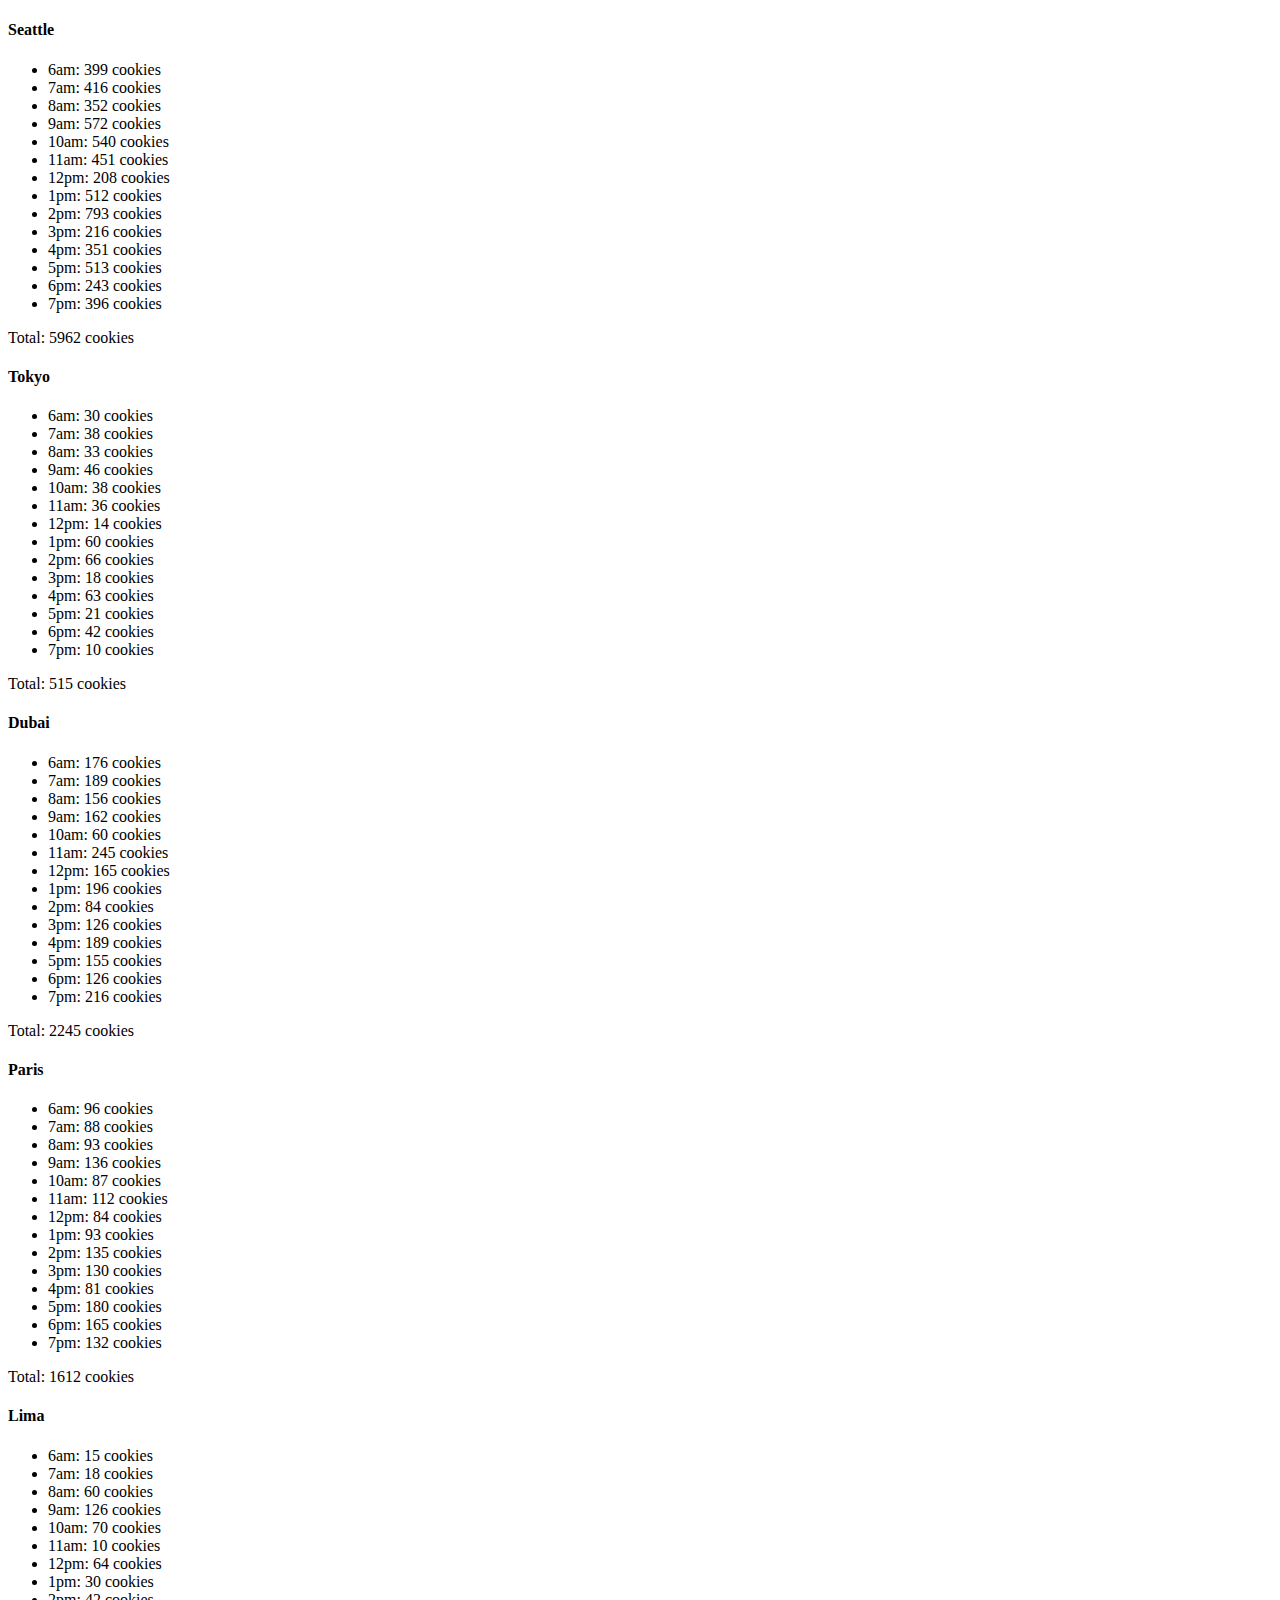
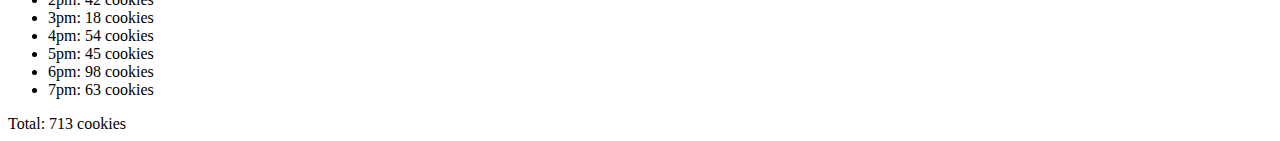
==== lab07.html @ 38e67e12 "create objects using constructor" ====
<!DOCTYPE html>
<html lang="en">
<head>
    <meta charset="UTF-8">
    <meta name="viewport" content="width=device-width, initial-scale=1.0">
    <meta http-equiv="X-UA-Compatible" content="ie=edge">
    <title>Sales</title>
</head>
<body>
    <p class="storess"></p>
    <p id="sulcontainer"></p>
    <li id="stotal"></li>

    <p class="storess"></p>
    <p id="tulcontainer"></p>
    <li id="ttotal"></li>


    <p class="storess"></p>
    <p id="dulcontainer"></p>
    <li id="dtotal"></li>

    <p class="storess"></p>
    <p id="pulcontainer"></p>
    <li id="ptotal"></li>


    <p class="storess"></p>
    <p id="lulcontainer"></p>
    <li id="ltotal"></li>


<script src="js/lab07.js"></script>
</body>
</html>
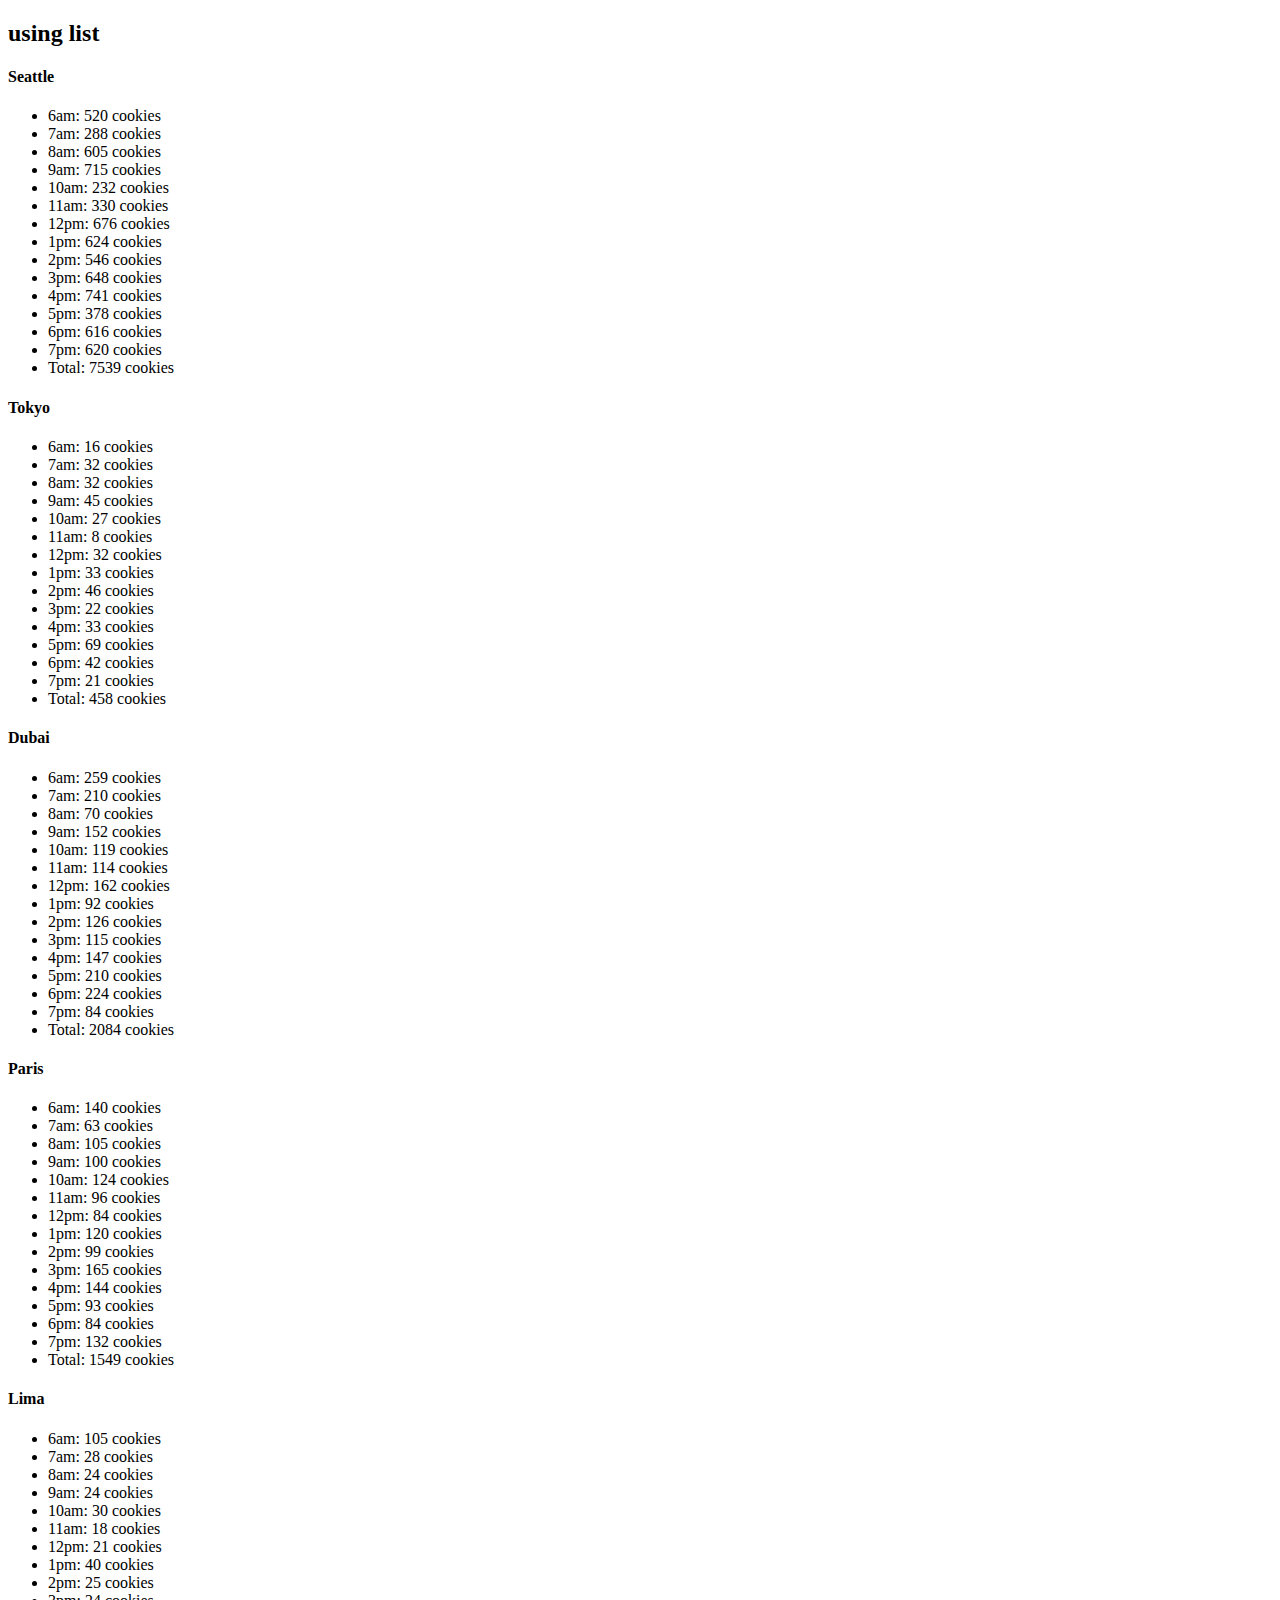
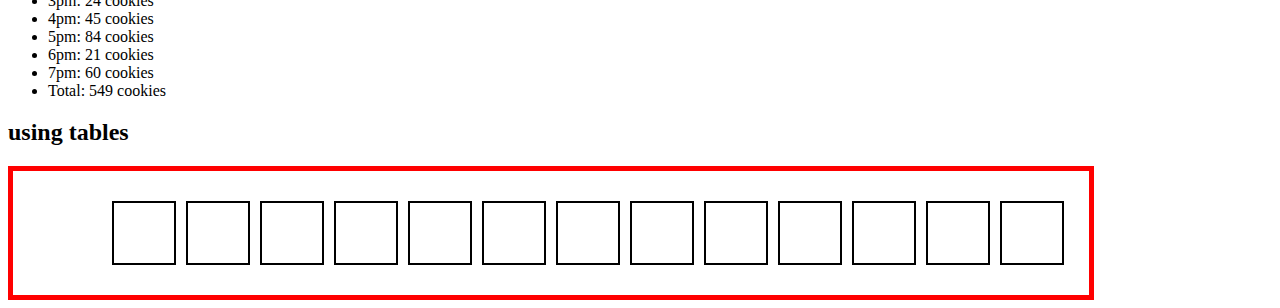
==== commit 289be063: "add lab07" ====
--- a/lab07.html
+++ b/lab07.html
@@ -5,30 +5,35 @@
     <meta name="viewport" content="width=device-width, initial-scale=1.0">
     <meta http-equiv="X-UA-Compatible" content="ie=edge">
     <title>Sales</title>
+    <link rel="stylesheet" href="css/style.css">
 </head>
 <body>
-    <p class="storess"></p>
-    <p id="sulcontainer"></p>
-    <li id="stotal"></li>
+    <div class="container">
+            <h2>using list</h2>
+            <p class="storess"></p>
+            <p id="sulcontainer"></p>
+            <!-- <li id="stotal"></li> -->
 
-    <p class="storess"></p>
-    <p id="tulcontainer"></p>
-    <li id="ttotal"></li>
+            <p class="storess"></p>
+            <p id="tulcontainer"></p>
+            <!-- <li id="ttotal"></li> -->
 
+            <p class="storess"></p>
+            <p id="dulcontainer"></p>
+            <!-- <li id="dtotal"></li> -->
 
-    <p class="storess"></p>
-    <p id="dulcontainer"></p>
-    <li id="dtotal"></li>
+            <p class="storess"></p>
+            <p id="pulcontainer"></p>
+            <!-- <li id="ptotal"></li> -->
+        
+            <p class="storess"></p>
+            <p id="lulcontainer"></p>
+            <!-- <li id="ltotal"></li> -->
+    </div>
+    
 
-    <p class="storess"></p>
-    <p id="pulcontainer"></p>
-    <li id="ptotal"></li>
-
-
-    <p class="storess"></p>
-    <p id="lulcontainer"></p>
-    <li id="ltotal"></li>
-
+    <h2>using tables</h2>
+    <div id="containers"></div>
 
 <script src="js/lab07.js"></script>
 </body>
--- a/css/style.css
+++ b/css/style.css
@@ -0,0 +1,30 @@
+
+.tablestyle{
+    border: 5px solid red;
+    padding: 15px;
+    /* background-color: blue; */
+    /* width: 400px; */
+    border-collapse:separate; 
+    border-spacing:10px 15px;
+}
+.tabledata{
+    /* background-color: blue; */
+    border: 2px solid black;
+    padding: 30px;
+    margin:20px;
+}
+.tablerow{
+    /* background-color: yellow; */
+    /* border: 2px solid yellow; */
+    margin: 10px;
+    width:100%;
+    height: 20px;
+    /* padding: 10px; */
+}
+#trss{
+    background-color: green;
+    border: 2px solid black;
+}
+#empty{
+    visibility: hidden;
+}
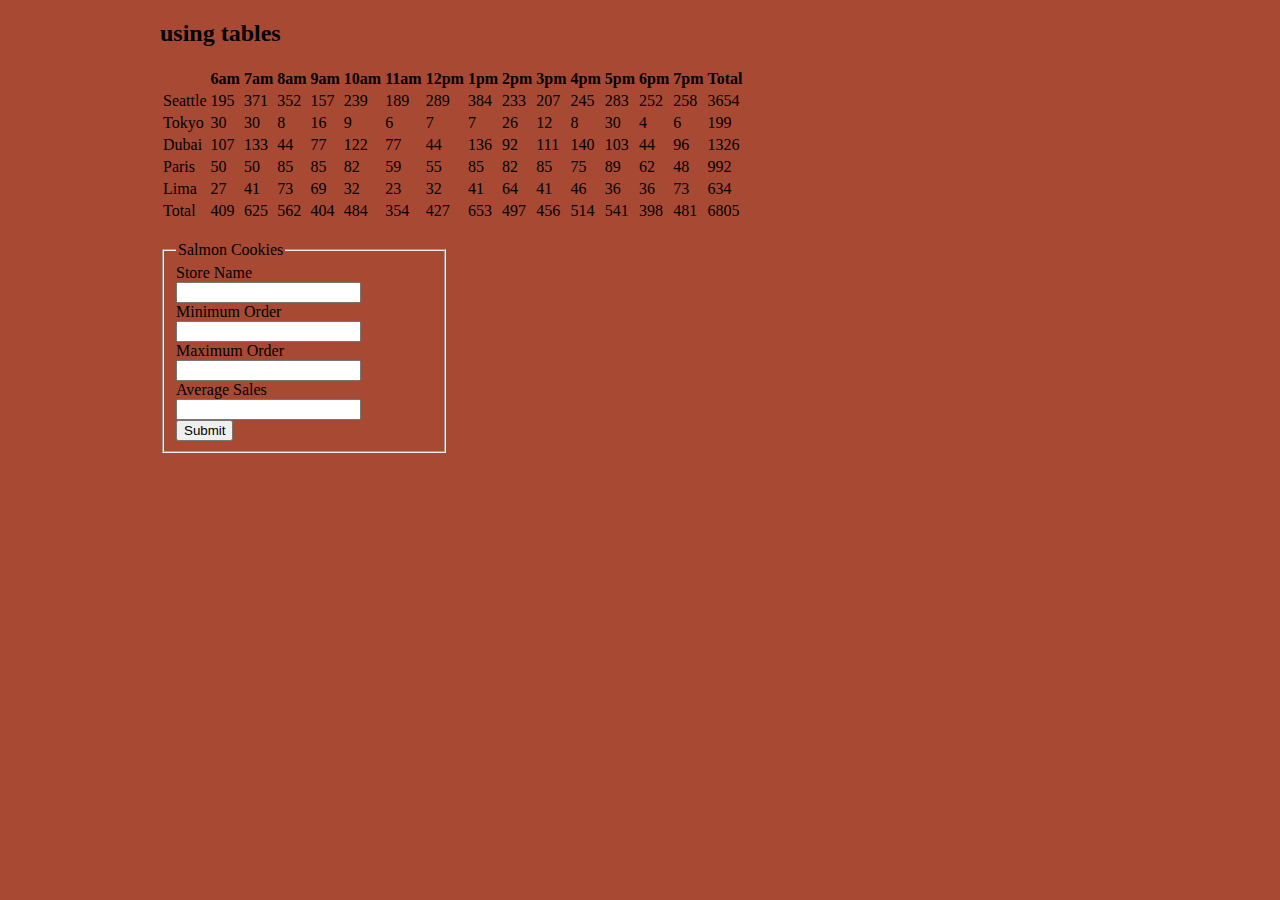
==== commit 057fbcd9: "add new image and fix issues" ====
--- a/lab07.html
+++ b/lab07.html
@@ -9,14 +9,15 @@
 </head>
 <body>
     <div class="container">
-            <h2>using list</h2>
-            <p class="storess"></p>
-            <p id="sulcontainer"></p>
+            <!-- <h2>using list</h2>
+            
+            <p id="storess"></p>
+            <p id="sulcontainer"></p> -->
             <!-- <li id="stotal"></li> -->
 
-            <p class="storess"></p>
+            <!-- <p class="storess"></p>
             <p id="tulcontainer"></p>
-            <!-- <li id="ttotal"></li> -->
+            <li id="ttotal"></li> -->
 
             <p class="storess"></p>
             <p id="dulcontainer"></p>
@@ -34,7 +35,30 @@
 
     <h2>using tables</h2>
     <div id="containers"></div>
+    <br>
 
+    <div id="cookiesform">
+        <form action="" id="myForm">
+            <fieldset>
+                <legend>
+                    Salmon Cookies
+                </legend>
+                <label for="name">Store Name</label>
+                <input type="text" id="name">
+                <br>
+                <label for="min">Minimum Order</label>
+                <input type="number" id="min" min="1">
+                <br>
+                <label for="max">Maximum Order</label>
+                <input type="number" id="max" min="1">
+                <br>
+                <label for="avg">Average Sales</label>
+                <input type="float" name="avg" id="avg">
+                <br>
+                <input type="submit" name="submit" id="submit">
+            </fieldset>
+        </form>
+    </div>
 <script src="js/lab07.js"></script>
 </body>
 </html>--- a/css/style.css
+++ b/css/style.css
@@ -28,3 +28,32 @@
 #empty{
     visibility: hidden;
 }
+#myForm{
+    width: 30%;
+}
+body{
+    max-width: 960px;
+    margin: 0 auto;
+    background-color: #A84934;
+}
+footer a ,p a{
+    color: #CCB667;
+    text-decoration: none;
+}
+nav ul li {
+    display: inline;
+    padding: 15px;
+    margin-left: 50px;
+    border: 2px solid black;
+}
+nav li a{
+ color: #16181C; 
+ text-decoration: none;  
+}
+nav li:hover{
+    background-color: #BA8648;
+    transition: 2s;
+}
+.storess,#ltotal{
+    color: #CCB667;
+}